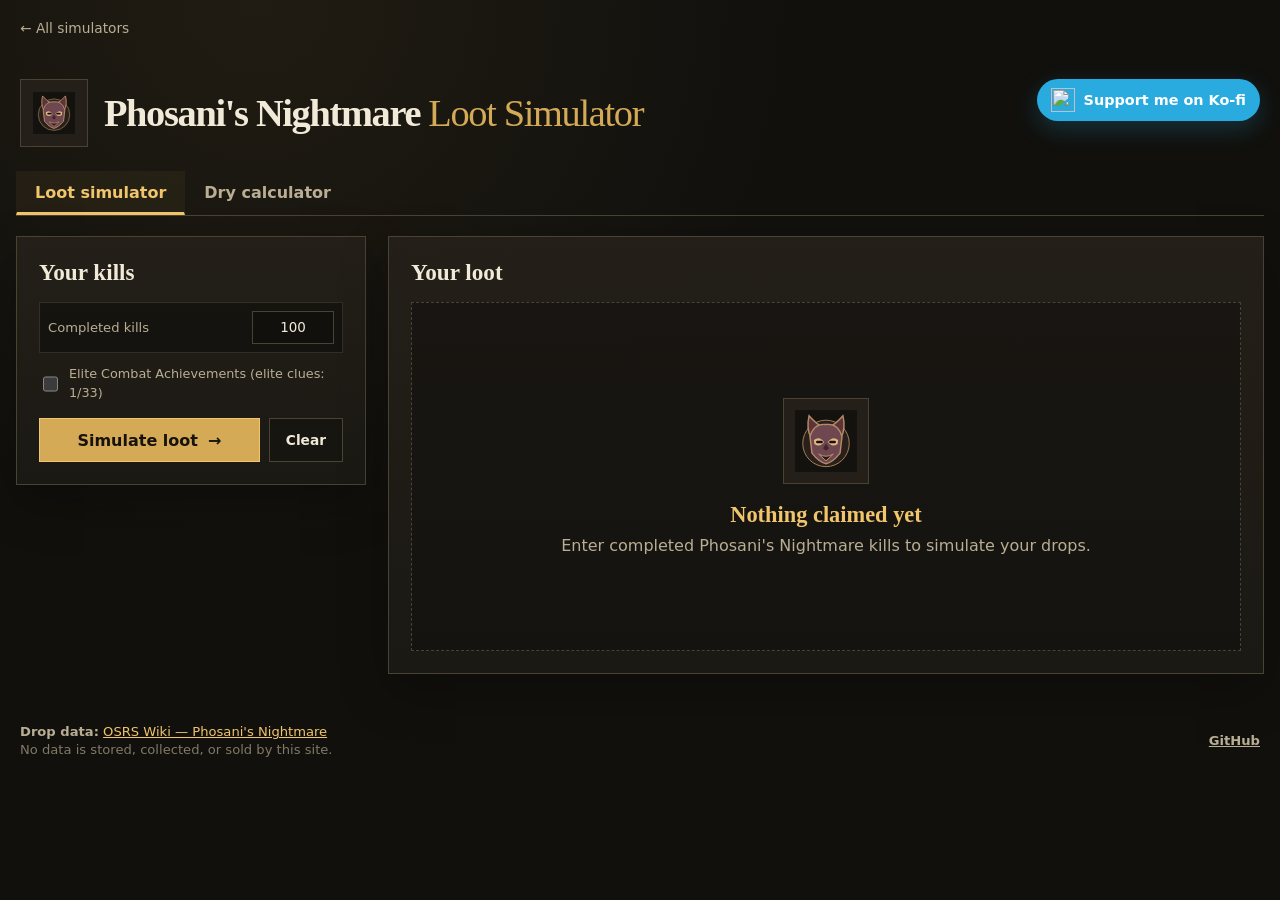
==== phosani/index.html @ 3527456c "Add Phosani's Nightmare simulator and dry calculator" ====
<!doctype html>
<html lang="en">
<head>
  <meta charset="UTF-8">
  <meta name="viewport" content="width=device-width, initial-scale=1">
  <meta name="theme-color" content="#11100d">
  <meta name="description" content="Phosani's Nightmare loot simulator and dry calculator (not regular Nightmare).">
  <title>Phosani's Nightmare | Loot Simulator</title>
  <link rel="icon" type="image/svg+xml" href="../assets/bosses/phosani.svg">
  <link rel="stylesheet" href="../styles.css">
  <link rel="stylesheet" href="./styles.css">
  <script type="module" src="./app.mjs"></script>
</head>
<body>
  <nav class="simulator-navigation" aria-label="Simulator navigation"><a class="back-link" href="../">← All simulators</a></nav>
  <a class="skip-link" href="#main">Skip to simulator</a>
  <header class="site-header">
    <div class="brand-mark"><img src="../assets/bosses/phosani.svg" alt="" width="42" height="42"></div>
    <h1>Phosani's Nightmare <span>Loot Simulator</span></h1>
    <a class="kofi-banner" href="https://ko-fi.com/KihiraLove" target="_blank" rel="noopener noreferrer" aria-label="Support KihiraLove on Ko-fi">
      <img src="https://storage.ko-fi.com/cdn/cup-border.png" alt="" aria-hidden="true" width="24" height="24">
      <span class="kofi-banner-label">Support me on Ko-fi</span>
    </a>
  </header>
  <div class="mode-switch" role="group" aria-label="Calculator mode">
    <button type="button" id="mode-loot" class="mode-button is-active" aria-pressed="true">Loot simulator</button>
    <button type="button" id="mode-dry" class="mode-button" aria-pressed="false">Dry calculator</button>
  </div>
  <main id="main" class="layout">
    <section class="panel controls-panel" aria-labelledby="plan-heading">
      <div class="section-heading"><h2 id="plan-heading">Your kills</h2></div>
      <form id="simulator-form" novalidate>
        <label class="depth-field phosani-kills"><span>Completed kills</span>
          <input id="kill-count" type="number" min="0" max="1000000" step="1" value="100" inputmode="numeric" aria-label="Completed Phosani's Nightmare kills">
        </label>
        <label class="phosani-option"><input id="elite-cas" type="checkbox"> Elite Combat Achievements (elite clues: 1/33)</label>
        <div id="dry-fields" class="dry-fields" hidden>
          <h3>Drops obtained</h3>
          <div id="dry-inputs" class="dry-inputs"></div>
        </div>
        <p id="validation-message" class="validation-message" role="alert" hidden></p>
        <div class="action-row">
          <button type="submit" class="primary-action" id="simulate-button"><span id="action-label">Simulate loot</span> <span aria-hidden="true">→</span></button>
          <button type="button" class="secondary-action" id="clear-button">Clear</button>
        </div>
      </form>
    </section>
    <section id="loot-panel" class="panel overview-panel" aria-labelledby="results-heading">
      <div class="section-heading"><h2 id="results-heading">Your loot</h2></div>
      <div id="empty-state" class="empty-state">
        <div class="empty-orb"><img src="../assets/bosses/phosani.svg" alt="" width="62" height="62"></div>
        <h3>Nothing claimed yet</h3>
        <p>Enter completed Phosani's Nightmare kills to simulate your drops.</p>
      </div>
      <div id="results-content" hidden>
        <div class="subheading"><h3>Signature uniques</h3></div>
        <div id="unique-grid" class="unique-grid"></div>
        <div class="subheading inventory-title"><h3>Collected loot</h3></div>
        <div id="loot-grid" class="loot-grid"></div>
      </div>
    </section>
    <section id="dry-panel" class="panel dry-panel" aria-labelledby="dry-heading" hidden>
      <div class="section-heading"><h2 id="dry-heading">Dry calculator results</h2></div>
      <div id="dry-empty" class="empty-state">
        <div class="empty-orb"><img src="../assets/bosses/phosani.svg" alt="" width="62" height="62"></div>
        <h3>How lucky are your drops?</h3>
        <p>Enter your kill count and the number of each drop received to calculate the odds.</p>
      </div>
      <div id="dry-results" hidden><div id="dry-results-grid" class="dry-results-grid"></div></div>
    </section>
  </main>
  <footer>
    <div class="footer-meta">
      <p><strong>Drop data:</strong> <a href="https://oldschool.runescape.wiki/w/Phosani%27s_Nightmare" target="_blank" rel="noopener noreferrer">OSRS Wiki — Phosani's Nightmare</a></p>
      <p>No data is stored, collected, or sold by this site.</p>
    </div>
    <div class="footer-actions"><a class="text-button" href="https://github.com/KihiraLove/doom-loot-simulator" target="_blank" rel="noopener noreferrer">GitHub</a></div>
  </footer>
</body>
</html>
---- styles.css ----
:root {
  color-scheme: dark;
  --bg: #11100d;
  --panel: #1b1914;
  --panel-2: #242019;
  --border: #4a4233;
  --border-soft: #332e25;
  --text: #f1ead8;
  --muted: #b9ae93;
  --accent: #d5aa57;
  --accent-strong: #f0c56c;
  --danger: #e28778;
  --shadow: 0 18px 45px rgba(0,0,0,.26);
  font-family: Inter, ui-sans-serif, system-ui, -apple-system, BlinkMacSystemFont, "Segoe UI", sans-serif;
}
* { box-sizing: border-box; }
[hidden] { display: none !important; }
body {
  margin: 0;
  min-width: 320px;
  min-height: 100vh;
  color: var(--text);
  background: radial-gradient(circle at 20% 0%, rgba(213,170,87,.08), transparent 34rem), var(--bg);
}
button, input { font: inherit; }
button { cursor: pointer; }
button:focus-visible, input:focus-visible, a:focus-visible {
  outline: 2px solid var(--accent-strong);
  outline-offset: 3px;
}
a { color: var(--accent-strong); }
a:hover { color: var(--text); }
.skip-link {
  position: absolute; top: .75rem; left: .75rem; z-index: 5;
  transform: translateY(-200%); padding: .7rem 1rem;
  background: var(--accent-strong); color: var(--bg);
}
.skip-link:focus { transform: none; }
.site-header {
  width: min(1500px, calc(100% - 32px));
  margin: 0 auto;
  padding: 42px 4px 24px;
  display: flex;
  align-items: center;
  gap: 1rem;
}
.brand-mark {
  flex: 0 0 68px; height: 68px;
  display: grid; place-items: center;
  border: 1px solid var(--border);
  background: var(--panel-2);
}
.brand-mark img, .empty-orb img { image-rendering: pixelated; object-fit: contain; }
h1, h2, h3, p { margin-top: 0; }
h1, h2 { font-family: Georgia, "Times New Roman", serif; }
h1 {
  margin: 0;
  font-size: clamp(1.5rem, 3vw, 2.6rem);
  line-height: 1.1; letter-spacing: -.035em;
}
h1 span { color: var(--accent); font-weight: 400; }
h2 { font-size: 1.45rem; margin: 0; }
h3 { font-size: 1.06rem; }
.layout {
  width: min(1500px, calc(100% - 32px));
  margin: 0 auto 32px;
  display: grid; grid-template-columns: minmax(300px, 350px) minmax(0,1fr);
  gap: 22px;
  align-items: start;
}
.panel {
  min-width: 0;
  padding: 22px;
  border: 1px solid var(--border);
  background: linear-gradient(180deg, rgba(36,32,25,.96), rgba(27,25,20,.98));
  box-shadow: var(--shadow);
}
.section-heading { display: flex; justify-content: space-between; align-items: start; gap: 16px; margin-bottom: 16px; }
.muted, .hint, .note { color: var(--muted); font-size: .87rem; line-height: 1.55; }
.secondary-action {
  border: 1px solid var(--border);
  border-radius: 0;
  padding: 8px 12px;
  min-height: 40px;
  background: #171510;
  color: var(--text);
  font-size: .86rem; font-weight: 750;
}
.secondary-action:hover { border-color: var(--accent); }
.depth-inputs { display: grid; grid-template-columns: repeat(2,minmax(0,1fr)); gap: 9px; }
.depth-field {
  display: flex; justify-content: space-between; align-items: center; gap: 8px;
  padding: 8px;
  border: 1px solid var(--border-soft);
  background: rgba(17,16,13,.68);
}
.depth-field:focus-within { border-color: var(--accent); }
.depth-field span { white-space: nowrap; color: var(--muted); font-size: .82rem; }
.depth-field input {
  flex: 0 1 82px; width: 100%; min-width: 0;
  color: var(--text); background: var(--bg);
  border: 1px solid var(--border); border-radius: 0;
  padding: 8px 5px; text-align: center; font-size: .84rem;
  appearance: textfield; -moz-appearance: textfield;
}
.depth-field input::-webkit-inner-spin-button, .depth-field input::-webkit-outer-spin-button { -webkit-appearance: none; margin: 0; }
.action-row { display: flex; gap: 9px; margin-top: 16px; }
.primary-action {
  flex: 1; min-height: 44px;
  border: 1px solid var(--accent-strong); border-radius: 0;
  background: var(--accent); color: #17130c;
  padding: 10px 16px; font-weight: 750;
  display: flex; justify-content: center; align-items: center; gap: 10px;
}
.primary-action:hover { background: var(--accent-strong); }
.secondary-action { padding: 10px 16px; }
.validation-message { color: var(--danger); margin: 12px 0 0; font-size: .85rem; }
.empty-state {
  text-align: center; padding: clamp(40px, 8vw, 95px) 14px;
  border: 1px dashed var(--border);
  background: rgba(17,16,13,.55);
}
.empty-orb {
  width: 86px; height: 86px; display: grid; place-items: center;
  margin: 0 auto 18px;
  border: 1px solid var(--border); background: var(--panel-2);
}
.empty-state h3 { color: var(--accent-strong); font-family: Georgia, serif; font-size: 1.4rem; margin-bottom: 8px; }
.empty-state p { color: var(--muted); margin: 0; }
.subheading {
  display: flex; justify-content: space-between; align-items: baseline; gap: 16px;
  border-bottom: 1px solid var(--border-soft);
  padding-bottom: 10px; margin-bottom: 14px;
}
.subheading h3 { font-family: Georgia, serif; margin: 0; font-size: 1.18rem; font-weight: 400; }
.subheading span { color: var(--muted); font-size: .77rem; }
.unique-grid {
  display: grid; grid-template-columns: repeat(4,minmax(0,1fr));
  gap: 10px; margin-bottom: 28px;
}
.unique-card {
  min-width: 0; display: flex; flex-direction: column; align-items: center; text-align: center;
  padding: 12px 8px; border: 1px solid var(--border-soft);
  background: rgba(17,16,13,.68);
}
.unique-card.found { border-color: var(--accent); background: rgba(213,170,87,.09); }
.unique-card img, .loot-icon img {
  width: 36px; height: 32px; object-fit: contain; image-rendering: pixelated;
}
.unique-card:not(.found) img { opacity: .5; filter: grayscale(.65); }
.unique-card strong { min-height: 2.4em; font-size: .83rem; margin: 10px 0 6px; overflow-wrap: anywhere; }
.unique-card .count { color: var(--accent-strong); font-size: 1.2rem; font-variant-numeric: tabular-nums; font-weight: 750; }
.unique-card .rarity { color: var(--muted); font-size: .73rem; margin-top: 3px; }
.loot-grid { display: grid; grid-template-columns: repeat(auto-fill,minmax(175px,1fr)); gap: 9px; }
.loot-item {
  min-width: 0; display: flex; align-items: center; gap: 10px;
  padding: 9px; border: 1px solid var(--border-soft);
  background: rgba(17,16,13,.68);
}
.loot-icon {
  flex: 0 0 42px; height: 42px;
  display: grid; place-items: center;
  background: var(--panel-2); border: 1px solid var(--border-soft);
}
.loot-info { min-width: 0; overflow-wrap: anywhere; }
.loot-info strong { display: block; color: var(--accent-strong); font-variant-numeric: tabular-nums; }
.loot-info span { display: block; font-size: .8rem; color: var(--text); line-height: 1.35; }
.inventory-title { margin-top: 12px; }
.note { margin: 18px 0 0; font-size: .78rem; }
footer {
  width: min(1500px, calc(100% - 32px));
  margin: 0 auto; border-top: 1px solid var(--border-soft);
  padding: 18px 4px 28px;
  display: flex; justify-content: space-between; align-items: flex-start; gap: 12px 24px; flex-wrap: wrap;
  color: #827866; font-size: .8rem;
}
@media(max-width: 900px) {
  .layout { grid-template-columns: minmax(270px,320px) minmax(0,1fr); }
  .unique-grid { grid-template-columns: repeat(2,minmax(0,1fr)); }
}
@media(max-width: 760px) {
  .site-header { padding-top: 24px; }
  .layout { grid-template-columns: 1fr; }
}
@media(max-width: 390px) {
  .depth-inputs { grid-template-columns: 1fr; }
  .loot-grid { grid-template-columns: repeat(2,minmax(0,1fr)); }
}

/* Shared simulator/dry calculator mode toggle, matching BingoPlayerStats. */
.mode-switch {
  width: min(1500px, calc(100% - 32px));
  margin: 0 auto 20px;
  display: flex;
  align-items: stretch;
  gap: 0;
  border-bottom: 1px solid var(--border);
}
.mode-button {
  min-height: 44px;
  padding: 10px 18px;
  border: 1px solid transparent;
  border-bottom: 3px solid transparent;
  border-radius: 0;
  background: transparent;
  color: var(--muted);
  font-weight: 750;
}
.mode-button:hover { color: var(--text); }
.mode-button.is-active {
  color: var(--accent-strong);
  border-bottom-color: var(--accent-strong);
  background: rgba(213, 170, 87, .06);
}
.dry-fields {
  margin-top: 18px;
  padding-top: 16px;
  border-top: 1px solid var(--border-soft);
}
.dry-fields h3 { margin-bottom: 5px; color: var(--accent-strong); }
.dry-fields p { margin-bottom: 12px; }
.dry-inputs { display: grid; gap: 8px; }
.dry-field {
  display: flex;
  gap: 9px;
  align-items: center;
  padding: 9px;
  min-width: 0;
  background: rgba(17, 16, 13, .68);
  border: 1px solid var(--border-soft);
}
.dry-field:focus-within { border-color: var(--accent); }
.dry-field img {
  flex: 0 0 36px;
  width: 36px;
  height: 32px;
  object-fit: contain;
  image-rendering: pixelated;
}
.dry-field span { flex: 1; min-width: 0; font-size: .82rem; }
.dry-field input {
  width: 74px; min-width: 0;
  padding: 7px 6px;
  background: var(--bg);
  color: var(--text);
  text-align: center;
  border: 1px solid var(--border);
  border-radius: 0;
  appearance: textfield;
  -moz-appearance: textfield;
}
.dry-field input::-webkit-inner-spin-button, .dry-field input::-webkit-outer-spin-button { -webkit-appearance: none; margin: 0; }
.dry-intro { margin-bottom: 18px; }
.dry-results-grid { display: grid; grid-template-columns: 1fr; gap: 12px; }
.dry-result-card {
  border: 1px solid var(--border);
  background: rgba(17, 16, 13, .68);
  padding: 16px;
  min-width: 0;
}
.dry-result-heading {
  display: flex; align-items: center; gap: 12px;
  padding-bottom: 12px;
  border-bottom: 1px solid var(--border-soft);
}
.dry-result-heading img {
  width: 42px; height: 42px;
  object-fit: contain; image-rendering: pixelated;
}
.dry-result-heading h3 {
  margin: 0 0 4px;
  font-family: Georgia, "Times New Roman", serif;
  font-size: 1.1rem;
  color: var(--text);
}
.dry-result-heading p { margin: 0; color: var(--muted); font-size: .81rem; }
.dry-outcomes {
  display: grid;
  grid-template-columns: repeat(3, minmax(0, 1fr));
  gap: 10px; margin-top: 14px;
}
.dry-outcome {
  padding: 12px 10px;
  background: var(--panel-2);
  min-width: 0;
}
.dry-outcome span {
  display: block; margin-bottom: 7px;
  color: var(--muted); font-size: .77rem;
}
.dry-outcome strong {
  display: block; color: var(--accent-strong);
  font-size: clamp(.93rem, 2vw, 1.18rem);
  font-variant-numeric: tabular-nums;
  overflow-wrap: anywhere;
}
@media (max-width: 540px) {
  .mode-button { padding: 10px 12px; flex: 1; }
  .dry-outcomes { gap: 5px; }
  .dry-outcome { padding: 9px 6px; }
  .dry-outcome span { min-height: 2.6em; }
}

/* Combined dry-calculator result (shared equipment roll + independent pet). */
.dry-total-card {
  border-color: var(--accent);
  background: linear-gradient(180deg, rgba(213,170,87,.09), rgba(17,16,13,.68));
}
.any-drop-chance {
  margin: 14px 0 7px;
  display: flex; flex-wrap: wrap; align-items: baseline;
  justify-content: space-between; gap: 6px 16px;
}
.any-drop-chance span { color: var(--muted); font-size: .9rem; }
.any-drop-chance strong { color: var(--accent-strong); font-size: 1.55rem; font-variant-numeric: tabular-nums; }
.dry-total-card > .muted { font-size: .78rem; margin: 0; }

/* Match the BingoPlayerStats Ko-fi banner and footer. */
.site-header { flex-wrap: wrap; }
.site-header .kofi-banner {
  display: inline-flex;
  align-items: center;
  gap: 9px;
  align-self: flex-start;
  margin-left: auto;
  border-radius: 999px;
  background: #29abe0;
  color: #fff;
  padding: 9px 14px;
  font-size: .9rem;
  font-weight: 800;
  line-height: 1;
  text-decoration: none;
  white-space: nowrap;
  box-shadow: 0 8px 24px rgba(41,171,224,.22);
  transition: transform 120ms ease-out, filter 120ms ease-out;
}
.site-header .kofi-banner:hover { transform: translateY(-1px); filter: brightness(1.06); }
.site-header .kofi-banner:focus-visible { outline: 2px solid var(--text); outline-offset: 3px; }
.site-header .kofi-banner img {
  display: block;
  width: 24px;
  height: 24px;
  max-width: 24px;
  max-height: 24px;
  flex: 0 0 24px;
  object-fit: contain;
}
.site-header .kofi-banner-label { display: inline-block; }
footer {
  border-top: 0;
  align-items: center;
  padding: 18px 4px 28px;
  gap: 16px;
  font-size: .82rem;
}
footer p { margin: 0; }
.footer-meta { display: grid; gap: 3px; }
.footer-meta strong { color: var(--muted); font-weight: 700; }
.footer-actions { display: flex; align-items: center; gap: 12px; }
.text-button {
  min-height: auto;
  border: 0;
  background: transparent;
  color: var(--muted);
  padding: 2px 0;
  font-size: .82rem;
  font-weight: 600;
  text-decoration: underline;
}
.text-button:hover { color: var(--text); }
@media (max-width: 760px) {
  .site-header .kofi-banner { align-self: flex-start; margin-left: 0; }
  footer { align-items: flex-start; flex-direction: column; }
}

/* Boss picker: only a centered icon link until more simulators are added. */
body.boss-selection-page {
  display: grid;
  place-items: center;
  min-height: 100vh;
  min-height: 100dvh;
}
.boss-picker {
  display: flex;
  justify-content: center;
  align-items: center;
  flex-wrap: wrap;
  gap: 24px;
  width: min(100% - 32px, 900px);
}
.boss-tile {
  display: grid;
  place-items: center;
  width: 156px;
  height: 156px;
  border: 1px solid var(--border);
  background: var(--panel-2);
  box-shadow: var(--shadow);
  transition: border-color 140ms ease, transform 140ms ease;
}
.boss-tile:hover {
  border-color: var(--accent-strong);
  transform: translateY(-3px);
}
.boss-tile img {
  display: block;
  width: 96px;
  height: 96px;
  object-fit: contain;
  image-rendering: pixelated;
}
.simulator-navigation {
  width: min(1500px, calc(100% - 32px));
  margin: 0 auto;
  padding: 18px 4px 0;
}
.back-link {
  display: inline-block;
  color: var(--muted);
  font-size: .86rem;
  text-decoration: none;
}
.back-link:hover { color: var(--accent-strong); }
---- phosani/styles.css ----
/* Phosani-specific presentation atop the shared OSRS simulator theme. */
.phosani-kills { margin-bottom: 12px; }
.phosani-kills input { max-width: 145px; }
.phosani-option {
  display:flex; align-items:center; gap:8px; margin:12px 0 4px;
  color:var(--muted); font-size:.8rem; line-height:1.45;
}
.phosani-option input { width:16px; height:16px; accent-color:var(--accent); }
.phosani-icon {
  width:36px; height:32px; flex:0 0 36px;
  display:inline-flex; align-items:center; justify-content:center;
  background:var(--panel-2); border:1px solid var(--border-soft);
  font:700 11px/1 Georgia,serif; color:var(--accent-strong);
}
.phosani-icon img { display:block; width:36px; height:32px; object-fit:contain; image-rendering:pixelated; }
.loot-icon .phosani-icon { background:transparent; border:0; }
.dry-result-heading .phosani-icon { width:42px; height:42px; flex-basis:42px; }
.dry-result-heading .phosani-icon img { width:42px; height:42px; }
@media(max-width:390px) { .phosani-kills { flex-wrap:wrap; } }
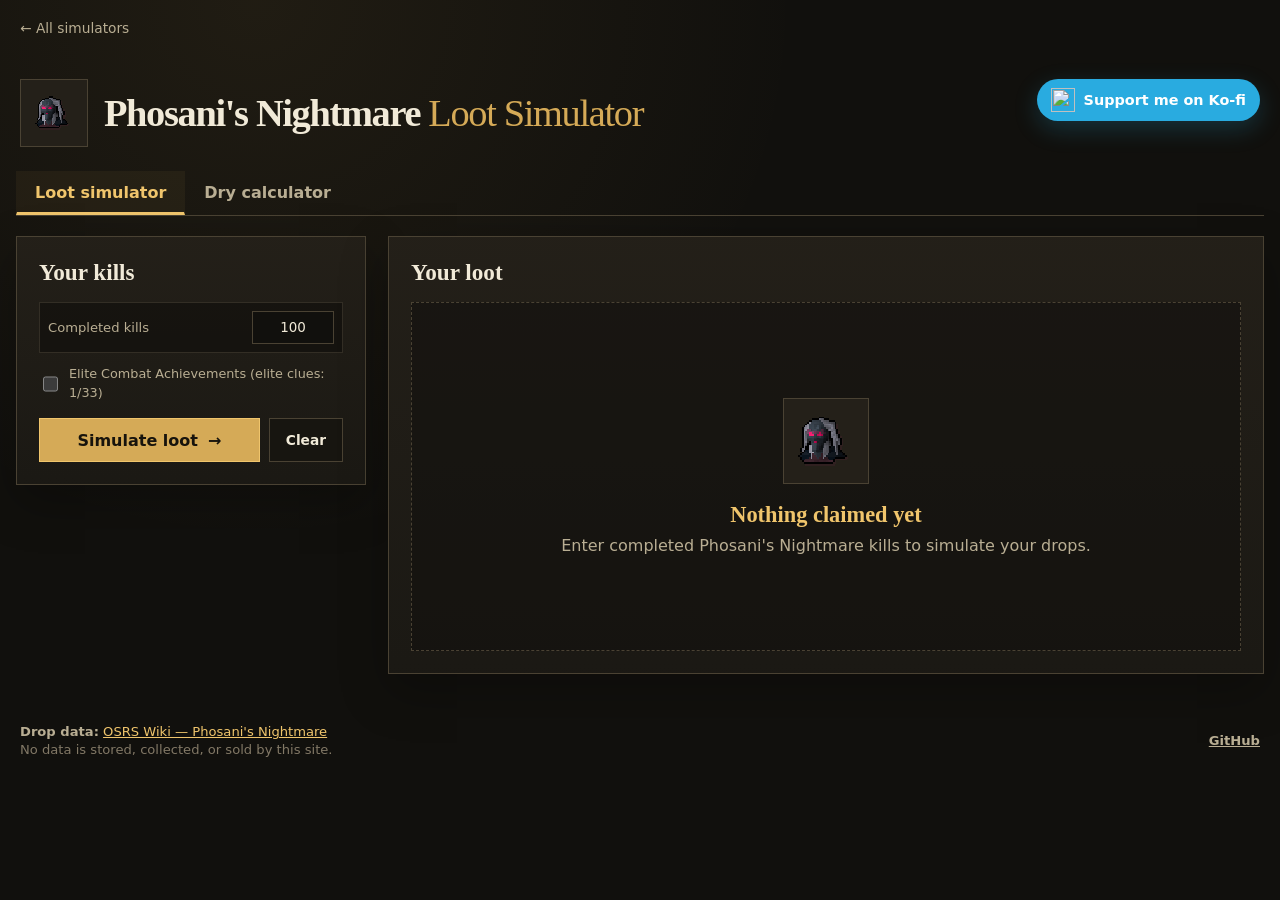
==== commit 4a89e00b: "Use local Phosani drop sprites and Little nightmare pet icon" ====
--- a/phosani/index.html
+++ b/phosani/index.html
@@ -6,7 +6,7 @@
   <meta name="theme-color" content="#11100d">
   <meta name="description" content="Phosani's Nightmare loot simulator and dry calculator (not regular Nightmare).">
   <title>Phosani's Nightmare | Loot Simulator</title>
-  <link rel="icon" type="image/svg+xml" href="../assets/bosses/phosani.svg">
+  <link rel="icon" type="image/png" href="../assets/items/little-nightmare.png">
   <link rel="stylesheet" href="../styles.css">
   <link rel="stylesheet" href="./styles.css">
   <script type="module" src="./app.mjs"></script>
@@ -15,7 +15,7 @@
   <nav class="simulator-navigation" aria-label="Simulator navigation"><a class="back-link" href="../">← All simulators</a></nav>
   <a class="skip-link" href="#main">Skip to simulator</a>
   <header class="site-header">
-    <div class="brand-mark"><img src="../assets/bosses/phosani.svg" alt="" width="42" height="42"></div>
+    <div class="brand-mark"><img src="../assets/items/little-nightmare.png" alt="" width="42" height="42"></div>
     <h1>Phosani's Nightmare <span>Loot Simulator</span></h1>
     <a class="kofi-banner" href="https://ko-fi.com/KihiraLove" target="_blank" rel="noopener noreferrer" aria-label="Support KihiraLove on Ko-fi">
       <img src="https://storage.ko-fi.com/cdn/cup-border.png" alt="" aria-hidden="true" width="24" height="24">
@@ -48,7 +48,7 @@
     <section id="loot-panel" class="panel overview-panel" aria-labelledby="results-heading">
       <div class="section-heading"><h2 id="results-heading">Your loot</h2></div>
       <div id="empty-state" class="empty-state">
-        <div class="empty-orb"><img src="../assets/bosses/phosani.svg" alt="" width="62" height="62"></div>
+        <div class="empty-orb"><img src="../assets/items/little-nightmare.png" alt="" width="62" height="62"></div>
         <h3>Nothing claimed yet</h3>
         <p>Enter completed Phosani's Nightmare kills to simulate your drops.</p>
       </div>
@@ -62,7 +62,7 @@
     <section id="dry-panel" class="panel dry-panel" aria-labelledby="dry-heading" hidden>
       <div class="section-heading"><h2 id="dry-heading">Dry calculator results</h2></div>
       <div id="dry-empty" class="empty-state">
-        <div class="empty-orb"><img src="../assets/bosses/phosani.svg" alt="" width="62" height="62"></div>
+        <div class="empty-orb"><img src="../assets/items/little-nightmare.png" alt="" width="62" height="62"></div>
         <h3>How lucky are your drops?</h3>
         <p>Enter your kill count and the number of each drop received to calculate the odds.</p>
       </div>
